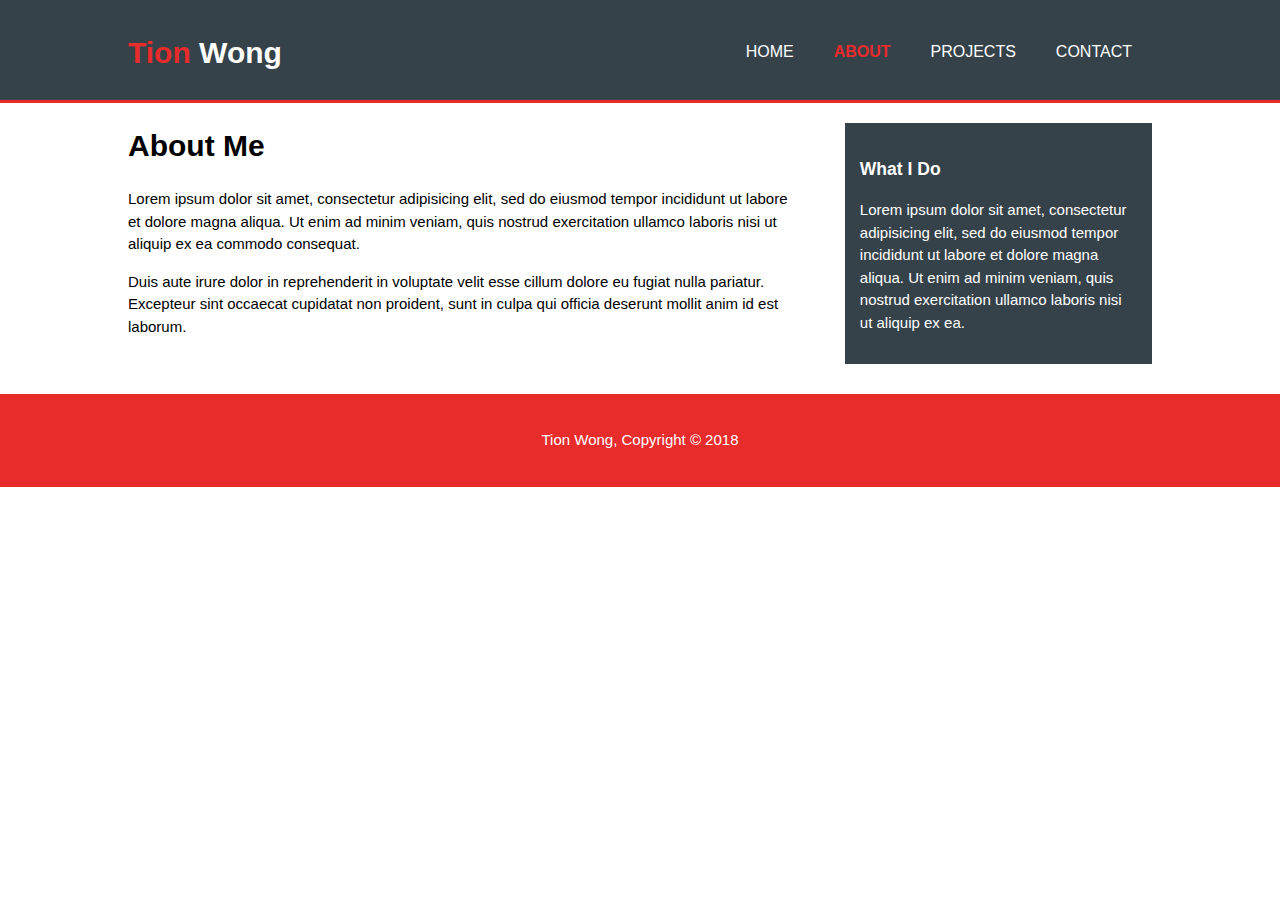
==== about.html @ 29f304bb "Add existing files" ====
<!DOCTYPE html>
<html lang="en" dir="ltr">
  <head>
    <meta charset="utf-8">
    <meta name="viewport" content="width=device-width">
    <meta name="description" content="Tion's personal profile">
    <meta name="keywords" content="Tion Wong, Tion, Personal Website, Resume, Profile">
    <meta name="author" content="Tion Wong">
    <title>Tion Wong | About</title>
    <link rel="stylesheet" href="./css/style.css">
  </head>
  <body>

    <header>
      <div class="container">
        <div id="branding">
          <h1><span class="highlight">Tion</span> Wong</h1>
        </div>
        <nav>
          <ul>
            <li><a href="index.html">Home</a></li>
            <li class="current"><a href="about.html">About</a></li>
            <li><a href="projects.html">Projects</a></li>
            <li><a href="contact.html">Contact</a></li>
          </ul>
        </nav>
      </div>
    </header>

    <section id="main">
      <div class="container">
        <article id="main-col">
          <h1 class="page-title">About Me</h1>
          <p>Lorem ipsum dolor sit amet, consectetur adipisicing elit, sed do eiusmod tempor incididunt ut labore et dolore magna aliqua. Ut enim ad minim veniam, quis nostrud exercitation ullamco laboris nisi ut aliquip ex ea commodo consequat.</p>
          <p>Duis aute irure dolor in reprehenderit in voluptate velit esse cillum dolore eu fugiat nulla pariatur. Excepteur sint occaecat cupidatat non proident, sunt in culpa qui officia deserunt mollit anim id est laborum. </p>
        </article>
        <aside id="sidebar">
          <div class="dark">
            <h3>What I Do</h3>
            <p>Lorem ipsum dolor sit amet, consectetur adipisicing elit, sed do eiusmod tempor incididunt ut labore et dolore magna aliqua. Ut enim ad minim veniam, quis nostrud exercitation ullamco laboris nisi ut aliquip ex ea.</p>
          </div>
        </aside>
      </div>
    </section>

    <footer>
      <p>Tion Wong, Copyright &copy 2018</p>
    </footer>

  </body>
</html>
---- css/style.css ----
body{
  height: 100%;
  font: 15px/1.5 Arial, Helvetica, sans-serif;
  padding: 0;
  margin: 0;
  background-color: #ffffff;
}

/* Global */
.container{
  width: 80%;
  margin:auto;
  overflow: hidden;
}

ul{
  margin: 0;
  padding: 0;
}

.dark{
  padding: 15px;
  background: #35424a;
  margin-top: 10px;
  margin-bottom: 10px;
  color: #ffffff;
}

/* Header */
header{
  background: #35424a;
  color:#ffffff;
  padding-top: 30px;
  min-height: 70px;
  border-bottom: #E82B2B 3px solid;
}

header a{
  color: #ffffff;
  text-decoration: none;
  text-transform: uppercase;
  font-size: 16px;
}

header li{
  float: left;
  display: inline;
  padding: 0 20px 0 20px;
}

header #branding{
  float: left;
}

header #branding h1{
  margin: 0;
}

header nav{
  float: right;
  margin-top: 10px;
}

header .highlight, header .current a{
  color: #E82B2B;
  font-weight: bold;
}

header a:hover{
  color: #cccccc;
  font-weight: bold;
}

/* Showcase */
#showcase{
  min-height: 400px;
  background:url('../img/showcase.jpg') no-repeat 0 -500px;
  text-align: center;
  color:#ffffff;
}

#showcase h1{
  margin-top: 100px;
  font-size: 55px;
  margin-bottom: 10px;
}

#showcase p{
  font-size: 20px;
}

/* Boxes */
#boxes{
  margin-top:20px;
}

#boxes .box{
  float:left;
  width: 30%;
  padding: 10px;
  text-align: center;
}

#boxes .box img{
  width: 150px;
}

/* Sidebar */
aside#sidebar{
  float:right;
  width: 30%;
  margin-top: 10px;
}

/* Main-col */
article#main-col{
  float:left;
  width: 65%;
}

/* Projects */
ul#projects li{
  list-style: none;
  padding: 20px;
  border: #cccccc solid 1px;
  margin-bottom: 5px;
  background: #e6e6e6;
}

/* Footer */
footer{
  padding:20px;
  margin-top: 20px;
  color: #ffffff;
  background-color: #E82B2B;
  text-align: center;
}

/* Media Queries */
@media(max-width: 768px) {
  header nav,
  header nav li,
  #boxes .box,
  article#main-col,
  aside#sidebar,
  header #branding{
    float: none;
    text-align: center;
    width: 100%;
  }

  header{
    padding-bottom: 20px;
  }

  #showcase h1{
    margin-top: 40px;
  }
}
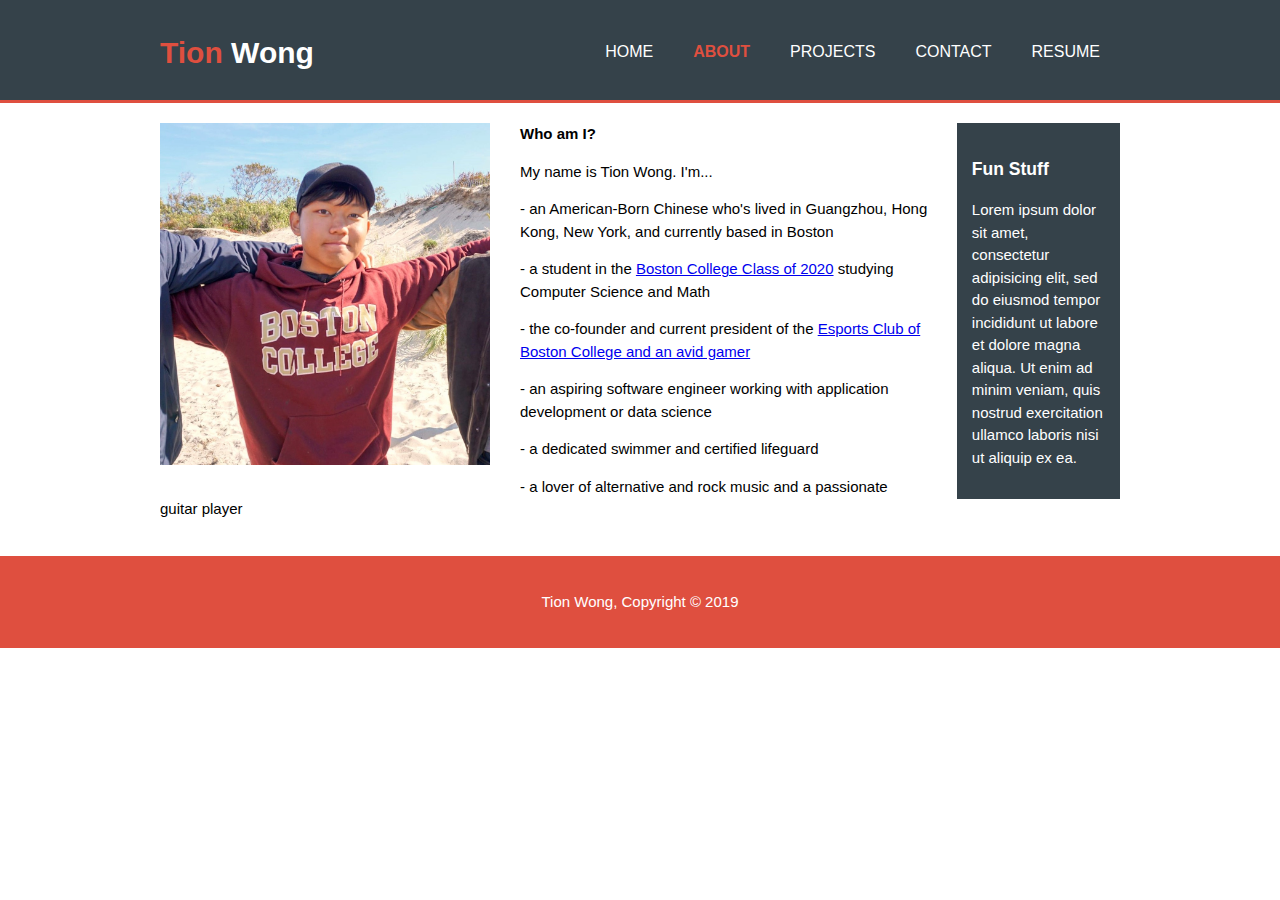
==== commit e3a509b6: "Added about, project, contact page and resume" ====
--- a/about.html
+++ b/about.html
@@ -8,6 +8,7 @@
     <meta name="author" content="Tion Wong">
     <title>Tion Wong | About</title>
     <link rel="stylesheet" href="./css/style.css">
+    <link rel="shortcut icon" type="image/png" href="./img/icon1.png">
   </head>
   <body>
 
@@ -22,6 +23,7 @@
             <li class="current"><a href="about.html">About</a></li>
             <li><a href="projects.html">Projects</a></li>
             <li><a href="contact.html">Contact</a></li>
+            <li><a href="http://www.tionwong.com/documents/TionWongResume2019.pdf">Resume</a></li>
           </ul>
         </nav>
       </div>
@@ -30,13 +32,22 @@
     <section id="main">
       <div class="container">
         <article id="main-col">
-          <h1 class="page-title">About Me</h1>
-          <p>Lorem ipsum dolor sit amet, consectetur adipisicing elit, sed do eiusmod tempor incididunt ut labore et dolore magna aliqua. Ut enim ad minim veniam, quis nostrud exercitation ullamco laboris nisi ut aliquip ex ea commodo consequat.</p>
-          <p>Duis aute irure dolor in reprehenderit in voluptate velit esse cillum dolore eu fugiat nulla pariatur. Excepteur sint occaecat cupidatat non proident, sunt in culpa qui officia deserunt mollit anim id est laborum. </p>
+          <h1 class="page-title"></h1>
+          <div class="dog">
+            <img src="./img/me1.jpg">
+          </div>
+          <p><b>Who am I?</b></p>
+          <p>My name is Tion Wong. I'm...</p>
+          <p>- an American-Born Chinese who's lived in Guangzhou, Hong Kong, New York, and currently based in Boston</p>
+          <p>- a student in the <a href=https://www.facebook.com/groups/OfficialBC2020/>Boston College Class of 2020</a> studying Computer Science and Math</p>
+          <p>- the co-founder and current president of the <a href="https://www.facebook.com/BostonCollegeEsports/">Esports Club of Boston College and an avid gamer</a></p>
+                    <p>- an aspiring software engineer working with application development or data science</p>
+          <p>- a dedicated swimmer and certified lifeguard</p>
+          <p>- a lover of alternative and rock music and a passionate guitar player</p>
         </article>
         <aside id="sidebar">
           <div class="dark">
-            <h3>What I Do</h3>
+            <h3>Fun Stuff</h3>
             <p>Lorem ipsum dolor sit amet, consectetur adipisicing elit, sed do eiusmod tempor incididunt ut labore et dolore magna aliqua. Ut enim ad minim veniam, quis nostrud exercitation ullamco laboris nisi ut aliquip ex ea.</p>
           </div>
         </aside>
@@ -44,7 +55,7 @@
     </section>
 
     <footer>
-      <p>Tion Wong, Copyright &copy 2018</p>
+      <p>Tion Wong, Copyright &copy 2019</p>
     </footer>
 
   </body>
--- a/css/style.css
+++ b/css/style.css
@@ -8,7 +8,7 @@
 
 /* Global */
 .container{
-  width: 80%;
+  width: 75%;
   margin:auto;
   overflow: hidden;
 }
@@ -32,7 +32,7 @@
   color:#ffffff;
   padding-top: 30px;
   min-height: 70px;
-  border-bottom: #E82B2B 3px solid;
+  border-bottom: #DF4F3F 3px solid;
 }
 
 header a{
@@ -62,21 +62,22 @@
 }
 
 header .highlight, header .current a{
-  color: #E82B2B;
+  color: #DF4F3F;
   font-weight: bold;
 }
 
 header a:hover{
-  color: #cccccc;
+  color: #ff3333;
   font-weight: bold;
 }
 
 /* Showcase */
 #showcase{
-  min-height: 400px;
-  background:url('../img/showcase.jpg') no-repeat 0 -500px;
+  min-height: 380px;
+  background:url('../img/showcase3.jpg') no-repeat 0 -70px;
   text-align: center;
   color:#ffffff;
+  margin-bottom: 30px;
 }
 
 #showcase h1{
@@ -89,6 +90,10 @@
   font-size: 20px;
 }
 
+#head2{
+  text-align: center;
+}
+
 /* Boxes */
 #boxes{
   margin-top:20px;
@@ -99,23 +104,36 @@
   width: 30%;
   padding: 10px;
   text-align: center;
+  font-size: 14px;
 }
 
 #boxes .box img{
   width: 150px;
+  height: 150px;
 }
+
+/* Dog */
+
 
 /* Sidebar */
 aside#sidebar{
   float:right;
-  width: 30%;
+  width: 17%;
   margin-top: 10px;
 }
 
 /* Main-col */
 article#main-col{
   float:left;
-  width: 65%;
+  width: 80%;
+  height: 100%
+}
+
+article#main-col .dog img{
+  float:left;
+  width: 330px;
+  padding-bottom: 20px;
+  padding-right: 30px;
 }
 
 /* Projects */
@@ -123,8 +141,22 @@
   list-style: none;
   padding: 20px;
   border: #cccccc solid 1px;
-  margin-bottom: 5px;
+  margin-bottom: 20px;
   background: #e6e6e6;
+}
+
+#projects h3{
+  margin-top: 10px;
+  font-size: 30px;
+  margin-bottom: 0px;
+  padding-bottom: 0px;
+  text-align: center;
+}
+
+#projects .info{
+  text-align: center;
+  font-size: 14px;
+  margin-bottom: 10px;
 }
 
 /* Footer */
@@ -132,7 +164,7 @@
   padding:20px;
   margin-top: 20px;
   color: #ffffff;
-  background-color: #E82B2B;
+  background-color: #DF4F3F;
   text-align: center;
 }
 
